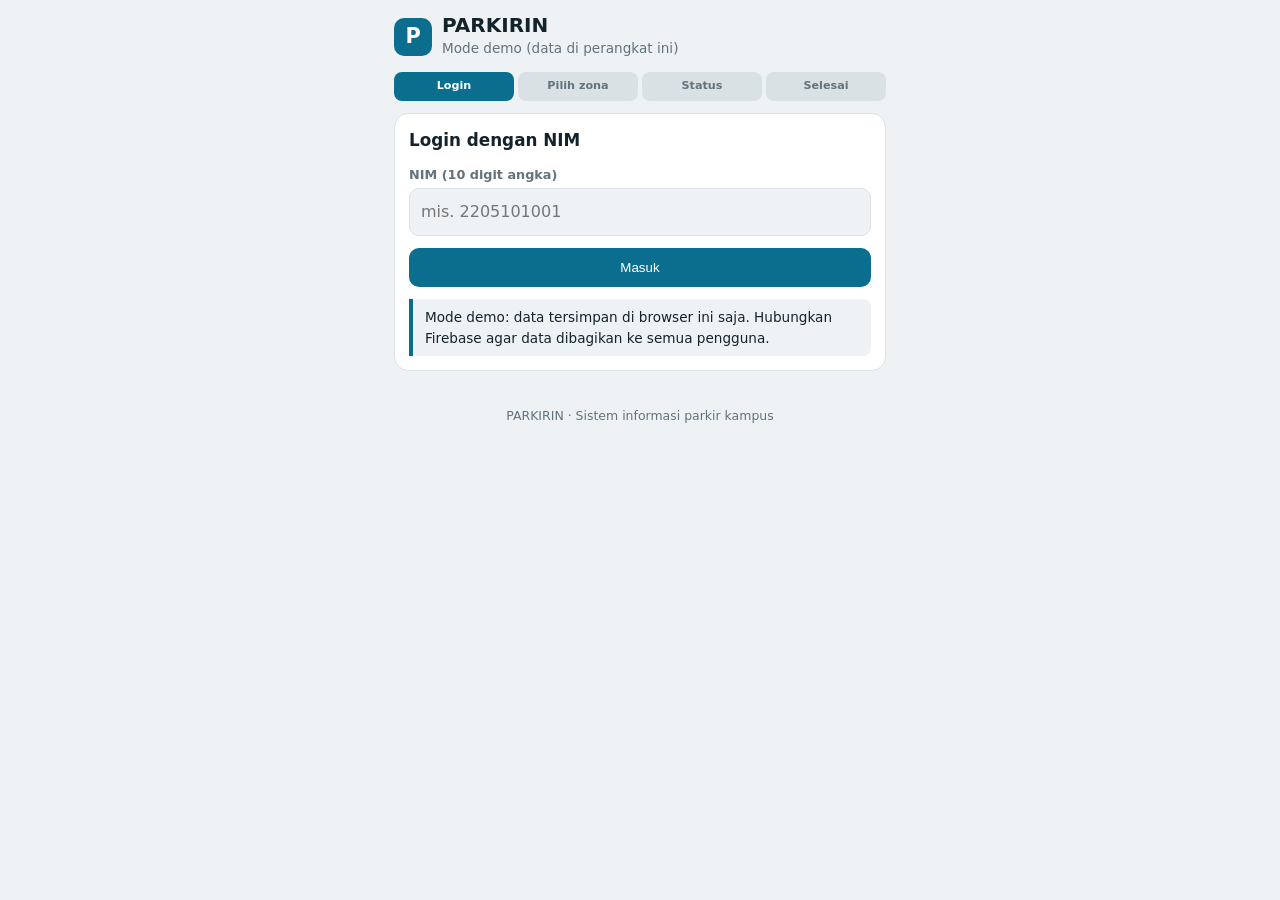
==== index.html @ 328b8599 "Add files via upload" ====
<!DOCTYPE html>
<html lang="id">
  <head>
    <meta charset="UTF-8" />
    <meta name="viewport" content="width=device-width, initial-scale=1.0, viewport-fit=cover" />
    <meta name="theme-color" content="#0b6e8f" />
    <title>PARKIRIN</title>
    <link rel="manifest" href="manifest.json" />
    <link rel="icon" href="icon.svg" type="image/svg+xml" />
    <link rel="stylesheet" href="css/style.css" />
  </head>
  <body>
    <header class="topbar">
      <div class="brand">
        <span class="logo">P</span>
        <div>
          <h1>PARKIRIN</h1>
          <small id="modeInfo">Memuat...</small>
        </div>
      </div>
      <button id="btnKeluar" class="btn-ghost" hidden>Keluar</button>
    </header>

    <ol class="steps" id="steps"></ol>

    <!-- Seluruh layar (login, pilih zona, status, selesai) digambar ke sini oleh js/app.js -->
    <main id="app" class="app"></main>

    <footer>PARKIRIN · Sistem informasi parkir kampus</footer>

    <script type="module" src="js/app.js"></script>
  </body>
</html>
---- css/style.css ----
:root {
  --bg: #eef2f4; --card: #ffffff; --ink: #14232b; --mut: #62737d; --line: #d9e1e5;
  --acc: #0b6e8f; --on-acc: #ffffff; --ok: #1a7f45; --warn: #a96a00; --bad: #b42318; --r: 14px;
}
@media (prefers-color-scheme: dark) {
  :root {
    --bg: #10181c; --card: #192329; --ink: #e8eef1; --mut: #92a3ad; --line: #2b3a42;
    --acc: #4cb6d9; --on-acc: #0b1a20; --ok: #4cc380; --warn: #e3b341; --bad: #f1736a;
  }
}
* { box-sizing: border-box; }
body {
  margin: 0; background: var(--bg); color: var(--ink);
  font: 16px/1.5 system-ui, -apple-system, "Segoe UI", Roboto, sans-serif;
  padding: env(safe-area-inset-top) 0 env(safe-area-inset-bottom);
}
h1 { font-size: 1.25rem; margin: 0; line-height: 1.1; }
h2 { font-size: 1.05rem; margin: 0 0 10px; }
small, .mut { color: var(--mut); font-size: 0.85rem; }


.topbar { max-width: 520px; margin: 0 auto; padding: 14px 14px 4px; display: flex; justify-content: space-between; align-items: center; }
.brand { display: flex; gap: 10px; align-items: center; }
.logo { width: 38px; height: 38px; border-radius: 10px; background: var(--acc); color: var(--on-acc); display: grid; place-items: center; font-weight: 800; font-size: 1.3rem; }
.steps { max-width: 520px; margin: 8px auto 0; padding: 0 14px; list-style: none; display: flex; gap: 4px; }
.steps li { flex: 1; text-align: center; font-size: 0.7rem; font-weight: 700; padding: 6px 2px; border-radius: 8px; background: var(--line); color: var(--mut); }
.steps li.on { background: var(--acc); color: var(--on-acc); }
.steps li.done { color: var(--ok); }
.app { max-width: 520px; margin: 0 auto; padding: 12px 14px 24px; }
footer { text-align: center; color: var(--mut); font-size: 0.78rem; padding: 0 14px 24px; }


.card { background: var(--card); border: 1px solid var(--line); border-radius: var(--r); padding: 14px; margin-bottom: 12px; }
label { display: block; font-weight: 600; font-size: 0.8rem; color: var(--mut); margin: 12px 0 4px; }
input, select { width: 100%; font: inherit; padding: 11px; border: 1px solid var(--line); border-radius: 10px; background: var(--bg); color: var(--ink); }
input:focus, select:focus { outline: 2px solid var(--acc); outline-offset: 1px; }
.btn { width: 100%; margin-top: 12px; padding: 12px 16px; border: 0; border-radius: 10px; background: var(--acc); color: var(--on-acc); font: 600 0.95rem inherit; cursor: pointer; }
.btn:active { transform: scale(0.98); }
.btn[disabled] { opacity: 0.5; cursor: not-allowed; }
.btn-alt { background: transparent; color: var(--ink); border: 1px solid var(--line); }
.btn-ghost { background: none; border: 1px solid var(--line); color: var(--ink); border-radius: 8px; padding: 6px 12px; font: 600 0.85rem inherit; cursor: pointer; }
.seg { display: flex; gap: 8px; }
.seg button { flex: 1; padding: 11px; border: 1px solid var(--line); background: var(--card); color: var(--ink); border-radius: 10px; font: 600 0.9rem inherit; cursor: pointer; }
.seg button.on { background: var(--acc); color: var(--on-acc); border-color: var(--acc); }
.row { display: flex; justify-content: space-between; align-items: center; gap: 8px; }
.tag { font-weight: 700; font-size: 0.75rem; padding: 2px 10px; border-radius: 999px; border: 1px solid currentColor; white-space: nowrap; }
.ok { color: var(--ok); } .warn { color: var(--warn); } .bad { color: var(--bad); }
.bar { height: 10px; border-radius: 6px; background: var(--line); overflow: hidden; margin: 8px 0 4px; }
.bar i { display: block; height: 100%; background: currentColor; transition: width 0.4s; }
.zona { margin-bottom: 12px; }
.zona .nama { color: var(--ink); font-size: 0.92rem; }
.rec { border: 2px solid var(--acc); border-radius: var(--r); padding: 12px; margin-bottom: 12px; background: var(--card); }
.note { border-left: 4px solid var(--acc); padding: 8px 12px; background: var(--bg); border-radius: 0 8px 8px 0; font-size: 0.85rem; margin: 12px 0 0; }
.err { color: var(--bad); font-size: 0.9rem; margin: 10px 0 0; }
.center { text-align: center; }
.check { width: 72px; height: 72px; border-radius: 50%; background: var(--ok); color: #fff; display: grid; place-items: center; font-size: 2.2rem; margin: 6px auto 10px; }
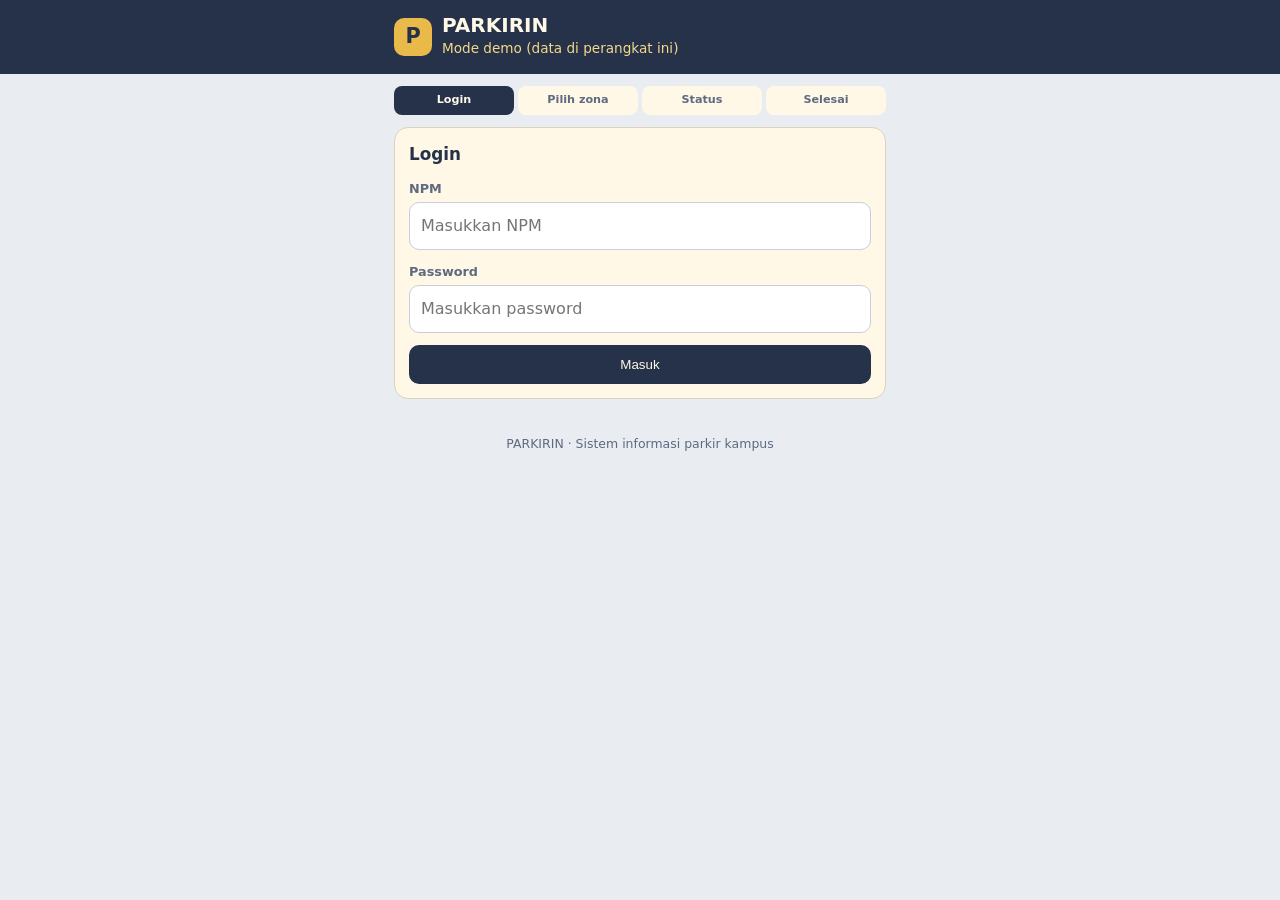
==== commit 26f7023f: "Add files via upload" ====
--- a/index.html
+++ b/index.html
@@ -3,7 +3,7 @@
   <head>
     <meta charset="UTF-8" />
     <meta name="viewport" content="width=device-width, initial-scale=1.0, viewport-fit=cover" />
-    <meta name="theme-color" content="#0b6e8f" />
+    <meta name="theme-color" content="#25324A" />
     <title>PARKIRIN</title>
     <link rel="manifest" href="manifest.json" />
     <link rel="icon" href="icon.svg" type="image/svg+xml" />
--- a/css/style.css
+++ b/css/style.css
@@ -1,57 +1,56 @@
-
+/* ===== Palet warna PARKIRIN: #25324A #E9B949 #F5D98A #FFF8E7 #E9EDF2 ===== */
 :root {
-  --bg: #eef2f4; --card: #ffffff; --ink: #14232b; --mut: #62737d; --line: #d9e1e5;
-  --acc: #0b6e8f; --on-acc: #ffffff; --ok: #1a7f45; --warn: #a96a00; --bad: #b42318; --r: 14px;
-}
-@media (prefers-color-scheme: dark) {
-  :root {
-    --bg: #10181c; --card: #192329; --ink: #e8eef1; --mut: #92a3ad; --line: #2b3a42;
-    --acc: #4cb6d9; --on-acc: #0b1a20; --ok: #4cc380; --warn: #e3b341; --bad: #f1736a;
-  }
+  --navy: #25324a; --gold: #e9b949; --gold-soft: #f5d98a; --cream: #fff8e7; --mist: #e9edf2;
+  --bg: var(--mist); --card: var(--cream); --ink: #25324a; --mut: #5d6a80; --line: #d9d2bd;
+  --ok: #1f7a4d; --warn: #b26a00; --bad: #b3382c; --r: 14px;
 }
 * { box-sizing: border-box; }
 body {
   margin: 0; background: var(--bg); color: var(--ink);
   font: 16px/1.5 system-ui, -apple-system, "Segoe UI", Roboto, sans-serif;
-  padding: env(safe-area-inset-top) 0 env(safe-area-inset-bottom);
+  padding-bottom: env(safe-area-inset-bottom);
 }
 h1 { font-size: 1.25rem; margin: 0; line-height: 1.1; }
 h2 { font-size: 1.05rem; margin: 0 0 10px; }
 small, .mut { color: var(--mut); font-size: 0.85rem; }
 
-
-.topbar { max-width: 520px; margin: 0 auto; padding: 14px 14px 4px; display: flex; justify-content: space-between; align-items: center; }
+/* ===== Header dan langkah ===== */
+.topbar {
+  background: var(--navy); color: var(--cream);
+  padding: calc(14px + env(safe-area-inset-top)) max(14px, calc((100% - 492px) / 2)) 14px;
+  display: flex; justify-content: space-between; align-items: center;
+}
+.topbar small { color: var(--gold-soft); }
 .brand { display: flex; gap: 10px; align-items: center; }
-.logo { width: 38px; height: 38px; border-radius: 10px; background: var(--acc); color: var(--on-acc); display: grid; place-items: center; font-weight: 800; font-size: 1.3rem; }
-.steps { max-width: 520px; margin: 8px auto 0; padding: 0 14px; list-style: none; display: flex; gap: 4px; }
-.steps li { flex: 1; text-align: center; font-size: 0.7rem; font-weight: 700; padding: 6px 2px; border-radius: 8px; background: var(--line); color: var(--mut); }
-.steps li.on { background: var(--acc); color: var(--on-acc); }
-.steps li.done { color: var(--ok); }
+.logo { width: 38px; height: 38px; border-radius: 10px; background: var(--gold); color: var(--navy); display: grid; place-items: center; font-weight: 800; font-size: 1.3rem; }
+.steps { max-width: 520px; margin: 12px auto 0; padding: 0 14px; list-style: none; display: flex; gap: 4px; }
+.steps li { flex: 1; text-align: center; font-size: 0.7rem; font-weight: 700; padding: 6px 2px; border-radius: 8px; background: var(--cream); color: var(--mut); }
+.steps li.on { background: var(--navy); color: var(--cream); }
+.steps li.done { background: var(--gold-soft); color: var(--navy); }
 .app { max-width: 520px; margin: 0 auto; padding: 12px 14px 24px; }
 footer { text-align: center; color: var(--mut); font-size: 0.78rem; padding: 0 14px 24px; }
 
-
+/* ===== Komponen ===== */
 .card { background: var(--card); border: 1px solid var(--line); border-radius: var(--r); padding: 14px; margin-bottom: 12px; }
 label { display: block; font-weight: 600; font-size: 0.8rem; color: var(--mut); margin: 12px 0 4px; }
-input, select { width: 100%; font: inherit; padding: 11px; border: 1px solid var(--line); border-radius: 10px; background: var(--bg); color: var(--ink); }
-input:focus, select:focus { outline: 2px solid var(--acc); outline-offset: 1px; }
-.btn { width: 100%; margin-top: 12px; padding: 12px 16px; border: 0; border-radius: 10px; background: var(--acc); color: var(--on-acc); font: 600 0.95rem inherit; cursor: pointer; }
+input, select { width: 100%; font: inherit; padding: 11px; border: 1px solid #c6cfdb; border-radius: 10px; background: #fff; color: var(--ink); }
+input:focus, select:focus { outline: 2px solid var(--gold); outline-offset: 1px; border-color: var(--gold); }
+.btn { width: 100%; margin-top: 12px; padding: 12px 16px; border: 0; border-radius: 10px; background: var(--navy); color: var(--cream); font: 600 0.95rem inherit; cursor: pointer; }
 .btn:active { transform: scale(0.98); }
 .btn[disabled] { opacity: 0.5; cursor: not-allowed; }
-.btn-alt { background: transparent; color: var(--ink); border: 1px solid var(--line); }
-.btn-ghost { background: none; border: 1px solid var(--line); color: var(--ink); border-radius: 8px; padding: 6px 12px; font: 600 0.85rem inherit; cursor: pointer; }
+.btn-alt { background: transparent; color: var(--navy); border: 2px solid var(--navy); }
+.btn-ghost { background: none; border: 1px solid var(--gold-soft); color: var(--cream); border-radius: 8px; padding: 6px 12px; font: 600 0.85rem inherit; cursor: pointer; }
 .seg { display: flex; gap: 8px; }
-.seg button { flex: 1; padding: 11px; border: 1px solid var(--line); background: var(--card); color: var(--ink); border-radius: 10px; font: 600 0.9rem inherit; cursor: pointer; }
-.seg button.on { background: var(--acc); color: var(--on-acc); border-color: var(--acc); }
+.seg button { flex: 1; padding: 11px; border: 1px solid #c6cfdb; background: #fff; color: var(--ink); border-radius: 10px; font: 600 0.9rem inherit; cursor: pointer; }
+.seg button.on { background: var(--navy); color: var(--cream); border-color: var(--navy); }
 .row { display: flex; justify-content: space-between; align-items: center; gap: 8px; }
 .tag { font-weight: 700; font-size: 0.75rem; padding: 2px 10px; border-radius: 999px; border: 1px solid currentColor; white-space: nowrap; }
 .ok { color: var(--ok); } .warn { color: var(--warn); } .bad { color: var(--bad); }
-.bar { height: 10px; border-radius: 6px; background: var(--line); overflow: hidden; margin: 8px 0 4px; }
+.bar { height: 10px; border-radius: 6px; background: #e4dcc3; overflow: hidden; margin: 8px 0 4px; }
 .bar i { display: block; height: 100%; background: currentColor; transition: width 0.4s; }
 .zona { margin-bottom: 12px; }
 .zona .nama { color: var(--ink); font-size: 0.92rem; }
-.rec { border: 2px solid var(--acc); border-radius: var(--r); padding: 12px; margin-bottom: 12px; background: var(--card); }
-.note { border-left: 4px solid var(--acc); padding: 8px 12px; background: var(--bg); border-radius: 0 8px 8px 0; font-size: 0.85rem; margin: 12px 0 0; }
-.err { color: var(--bad); font-size: 0.9rem; margin: 10px 0 0; }
+.rec { border: 2px solid var(--gold); border-radius: var(--r); padding: 12px; margin-bottom: 12px; background: var(--gold-soft); }
+.err { color: var(--bad); font-size: 0.9rem; margin: 10px 0 0; font-weight: 600; }
 .center { text-align: center; }
 .check { width: 72px; height: 72px; border-radius: 50%; background: var(--ok); color: #fff; display: grid; place-items: center; font-size: 2.2rem; margin: 6px auto 10px; }
